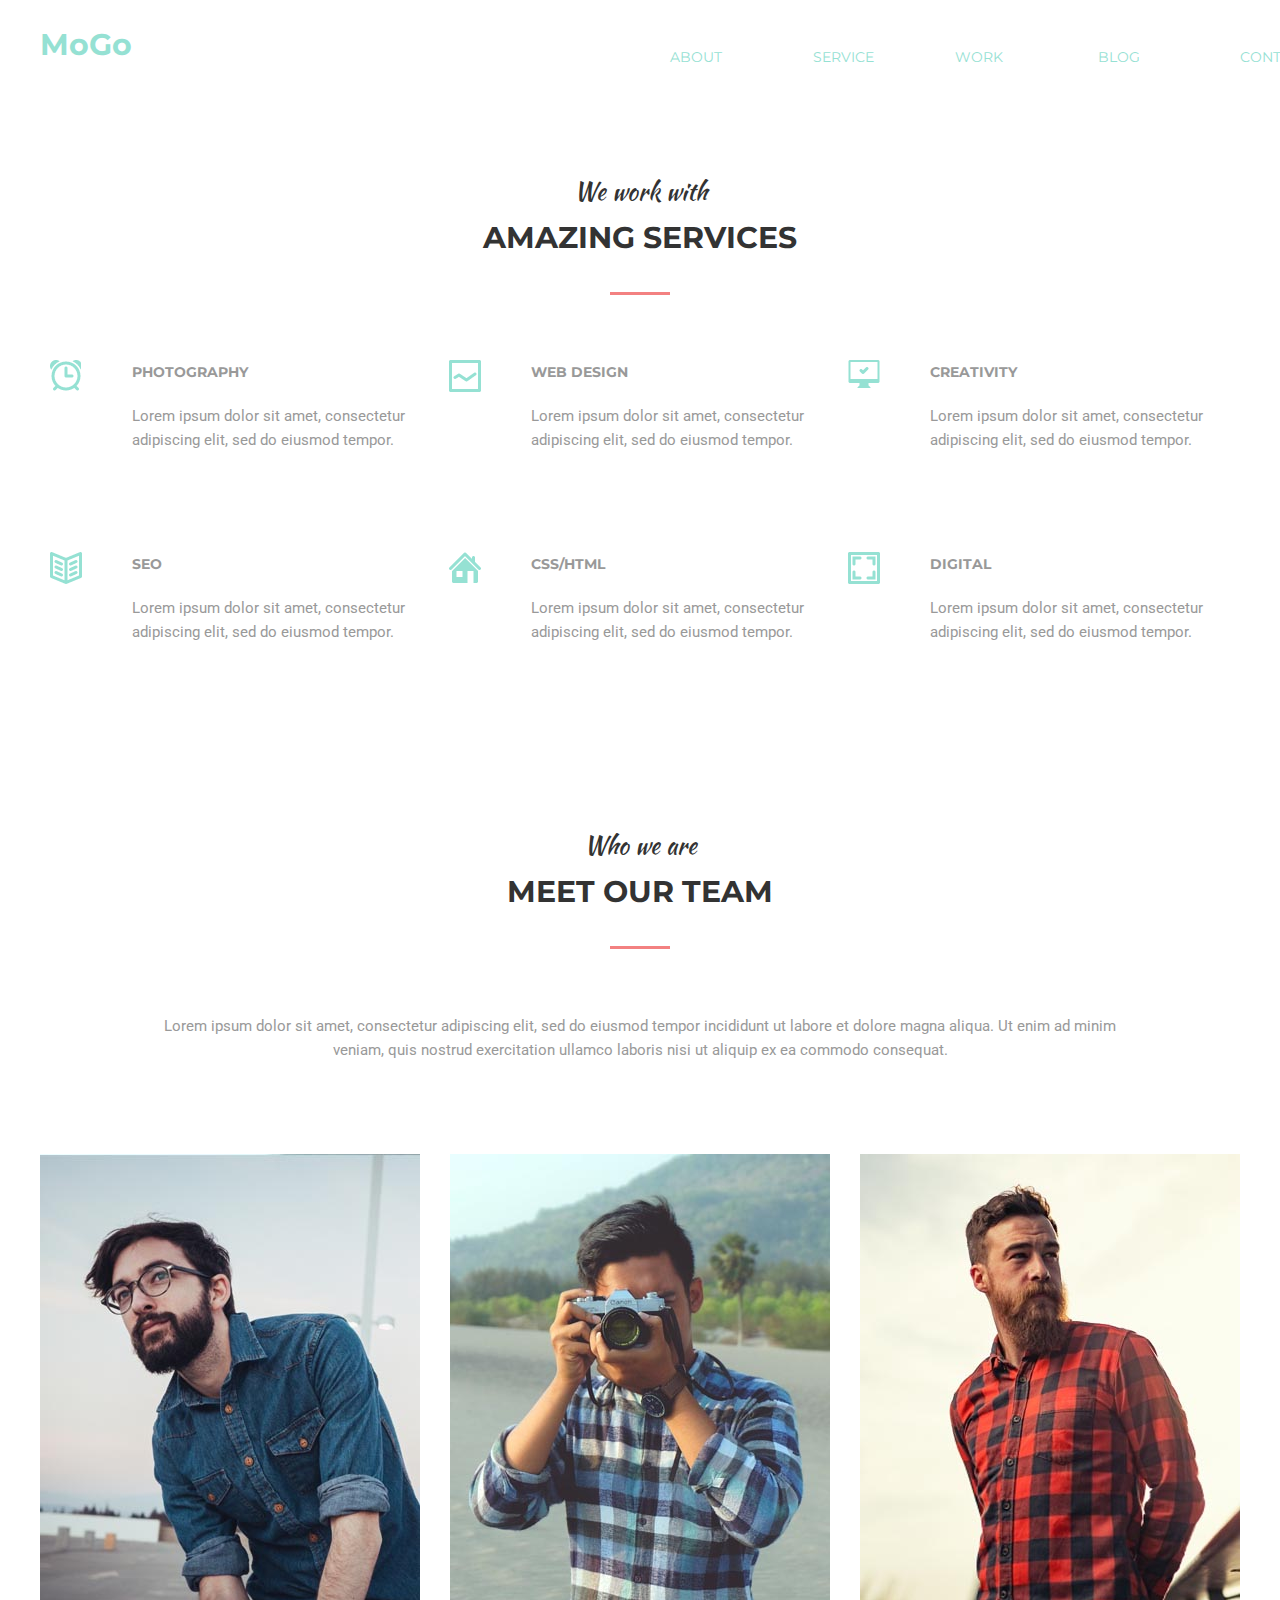
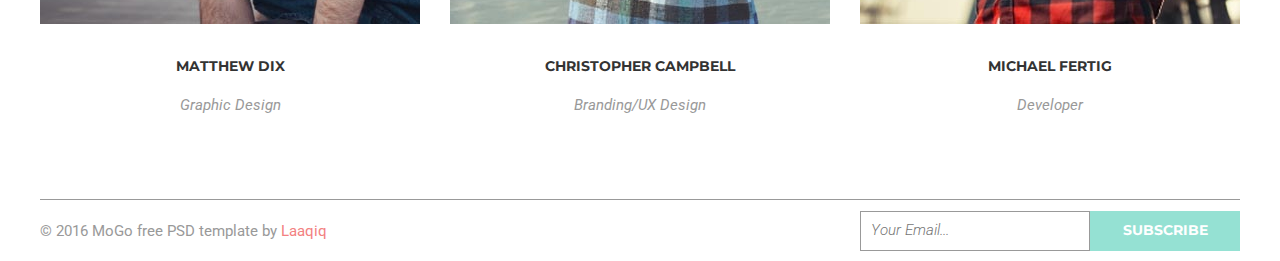
==== html-css/module-06/index.html @ 9859b105 "Merge pull request #5 from avsolodovnyk/module-06" ====
<!DOCTYPE html>
<html lang="en">
  <head>
    <meta charset="UTF-8" />
    <meta name="viewport" content="width=device-width, initial-scale=1.0" />
    <meta http-equiv="X-UA-Compatible" content="ie=edge" />
    <link rel="stylesheet" href="./css/normalize.css" />
    <link rel="stylesheet" href="./css/styles.css" />
    <link
      href="https://fonts.googleapis.com/css?family=Kaushan+Script|Montserrat:400,700|Roboto:400i,400"
      rel="stylesheet"
    />
    <title>Home work 6</title>
  </head>
  <body>
    <header class="header container">
      <h1><a href="#" class="logo-link">MoGo</a></h1>

      <nav>
        <ul class="nav-menu">
          <li class="nav-menu__item"><a class="nav-menu__link" href="#">about</a></li>
          <li class="nav-menu__item">
            <a class="nav-menu__link" href="#">service</a>
          </li>
          <li class="nav-menu__item"><a class="nav-menu__link" href="#">work</a></li>
          <li class="nav-menu__item"><a class="nav-menu__link" href="#">blog</a></li>
          <li class="nav-menu__item">
            <a class="nav-menu__link" href="#">contact</a>
          </li>
        </ul>
      </nav>
    </header>
    <main>
      <section class="section">
        <div class="container">
        <header class="section-header">
          <h2>
          <p class="section-header__tagline1">we work with</p>
          <p class="section-header__tagline2">amazing services</p>
        </h2>
      </header>
      
          <ul class="service-list">
            <li class="service-list__item sprite icon_alarm">
              <div class="am-services-wrapper">
                <h3 class="am-servises-head">photography</h3>

                <p class="am-services-text">
                  Lorem ipsum dolor sit amet, consectetur adipiscing elit, sed
                  do eiusmod tempor.
                </p>
              </div>
            </li>
            <li class="service-list__item sprite icon_lg">
              <div class="am-services-wrapper">
                <h3 class="am-servises-head">web design</h3>
                <p class="am-services-text">
                  Lorem ipsum dolor sit amet, consectetur adipiscing elit, sed
                  do eiusmod tempor.
                </p>
              </div>
            </li>
            <li class="service-list__item sprite icon_creat">
              <div class="am-services-wrapper">
                <h3 class="am-servises-head">creativity</h3>
                <p class="am-services-text">
                  Lorem ipsum dolor sit amet, consectetur adipiscing elit, sed
                  do eiusmod tempor.
                </p>
              </div>
            </li>
            <li class="service-list__item sprite icon_seo">
              <div class="am-services-wrapper">
                <h3 class="am-servises-head">seo</h3>
                <p class="am-services-text">
                  Lorem ipsum dolor sit amet, consectetur adipiscing elit, sed
                  do eiusmod tempor.
                </p>
              </div>
            </li>
            <li class="service-list__item sprite icon_css">
              <div class="am-services-wrapper">
                <h3 class="am-servises-head">css/html</h3>
                <p class="am-services-text">
                  Lorem ipsum dolor sit amet, consectetur adipiscing elit, sed
                  do eiusmod tempor.
                </p>
              </div>
            </li>
            <li class="service-list__item sprite icon_digital">
              <div class="am-services-wrapper">
                <h3 class="am-servises-head">digital</h3>
                <p class="am-services-text">
                  Lorem ipsum dolor sit amet, consectetur adipiscing elit, sed
                  do eiusmod tempor.
                </p>
              </div>
            </li>
          </ul>
        </div>
    
      </section>
      <section class="section">
        <div class="container">
            <header class="section-header">
              <h2>
              <p class="section-header__tagline1">who we are</p>
              <p class="section-header__tagline2">meet our team</p>
            </h2>
          </header>
        <p class="text">
          Lorem ipsum dolor sit amet, consectetur adipiscing elit, sed do
          eiusmod tempor incididunt ut labore et dolore magna aliqua. Ut enim ad
          minim veniam, quis nostrud exercitation ullamco laboris nisi ut
          aliquip ex ea commodo consequat.
        </p>
        <ul class="card-table">
          <li class="card-table__item">
            <figure>
              <div class="card-table__img-wrapper">
                <img
                  src="./img/1.jpg"
                  width="380"
                  height="470"
                  alt="emloye"
                  class="card-table__photo"
                />
                <div class="card-table__overlay">
                  <ul class="sm-table">
                    <li class="sm-table__item">
                      <a
                        href="#
                    "
                        class="sm-table__link sprite-facebook"
                      ></a>
                    </li>
                    <li class="sm-table__item">
                      <a href="#" class="sm-table__link sprite-twitter"></a>
                    </li>
                    <li class="sm-table__item">
                      <a
                        href="#"
                        class="sm-table__link sprite-pinterest"
                      ></a>
                    </li>
                    <li class="sm-table__item">
                      <a
                        href="#"
                        class="sm-table__link sprite-instagram"
                      ></a>
                    </li>
                  </ul>
                </div>
              </div>
              <figcaption>
                <h3 class="card-table__name">Matthew Dix</h3>
                <p class="card-table__job">Graphic Design</p>
              </figcaption>
            </figure>
          </li>
          <li class="card-table__item">
            <figure>
              <div class="card-table__img-wrapper">
                <img
                  src="./img/2.jpg"
                  width="380"
                  height="470"
                  alt="emloye"
                  class="card-table__photo"
                />
                <div class="card-table__overlay">
                  <ul class="sm-table">
                    <li class="sm-table__item">
                      <a
                        href="#
                        "
                        class="sm-table__link sprite-facebook"
                      ></a>
                    </li>
                    <li class="sm-table__item">
                      <a href="#" class="sm-table__link sprite-twitter"></a>
                    </li>
                    <li class="sm-table__item">
                      <a
                        href="#"
                        class="sm-table__link sprite-pinterest"
                      ></a>
                    </li>
                    <li class="sm-table__item">
                      <a
                        href="#"
                        class="sm-table__link sprite-instagram"
                      ></a>
                    </li>
                  </ul>
                </div>
              </div>
              <figcaption>
                <h3 class="card-table__name">Christopher Campbell</h3>
                <p class="card-table__job">Branding/UX design</p>
              </figcaption>
            </figure>
          </li>
          <li class="card-table__item">
            <figure>
              <div class="card-table__img-wrapper">
                <img
                  src="./img/3.jpg"
                  width="380"
                  height="470"
                  alt="emloye"
                  class="card-table__photo"
                />
                <div class="card-table__overlay">
                  <ul class="sm-table">
                    <li class="sm-table__item">
                      <a
                        href="#
                        "
                        class="sm-table__link sprite-facebook"
                      ></a>
                    </li>
                    <li class="sm-table__item">
                      <a href="#" class="sm-table__link sprite-twitter"></a>
                    </li>
                    <li class="sm-table__item">
                      <a
                        href="#"
                        class="sm-table__link sprite-pinterest"
                      ></a>
                    </li>
                    <li class="sm-table__item">
                      <a
                        href="#"
                        class="sm-table__link sprite-instagram"
                      ></a>
                    </li>
                  </ul>
                </div>
              </div>
              <figcaption>
                <h3 class="card-table__name">Michael Fertig</h3>
                <p class="card-table__job">Developer</p>
              </figcaption>
            </figure>
          </li>
        </ul>
      </section>
    </main>
    <footer class="footer">
      <div class="footer-nav container">
        <p class="">
            &copy 2016 MoGo free PSD template by
          <a class="footer-link" href="#">Laaqiq</a>
        </p>
        <div class="subscribe">
          <input
            type="email"
            class="form-email"
            placeholder="Your Email..."
          /><button class="sub-but" type="submit">subscribe</button>
        </div>
      </div>

    </footer>
  </body>
</html>
---- html-css/module-06/css/styles.css ----
:root {
  --main-font: "Montserrat", sans-serif;
  --main-font2: "Kaushan Script", cursive;
  --main-text-font: "Roboto", sans-serif;
  --main-color1: #95e1d3;
  --main-color2: #f38181;
  --main-text-col: #333333;
  --main-text-col2: #999999;
}
* {
  margin: 0;
  padding: 0;
  box-sizing: border-box;
}
*::before,
*::after {
  box-sizing: inherit;
}
body {
  font-family: var(--main-text-font);
  font-weight: 400;
  font-size: 15px;
  color: var(--main-text-col2);
  line-height: 24px;
}
img {
  display: block;
  max-width: 100%;
  height: auto;
}
.clearfix::after {
  content: "";
  display: table;
  clear: both;
}
.container {
  width: 1200px;
  margin: 0 auto;
}
.header {
  display: flex;
  justify-content: space-between;
  align-items: center;
  min-height: 90px;
}
.logo-link {
  text-decoration: none;
  margin: 0;
  padding: 0;
  font-family: var(--main-font);
  font-weight: 700;
  color: var(--main-color1);
}
.nav-menu {
  display: flex;
  justify-content: space-between;
  min-width: 570px;
  flex-wrap: wrap;
}
.nav-menu__item {
  list-style: none;
  display: block;
}
.nav-menu__link {
  position: absolute;
  text-transform: uppercase;
  text-decoration: none;
  font-family: var(--main-font);
  font-weight: 400;
  font-size: 14px;
  color: var(--main-color1);
  transition: color 0.2s linear;
}
.nav-menu__link::after {
  position: relative;
  content: "";
  display: block;
  margin-top: 12px;
  border-bottom: 3px solid var(--main-color2);
  width: 100%;
  transform: scaleX(0);
  transition: transform 0.2s linear;
}
.nav-menu__link:hover {
  color: var(--main-color2);
}
.nav-menu__link:hover::after {
  color: var(--main-color2);
  transform: scaleX(1);
}
.section {
  padding-top: 90px;
}
.section-header {
  margin-bottom: 110px;
}
.section-header__tagline1 {
  display: block;
  text-transform: lowercase;
  font-family: var(--main-font2);
  font-weight: 400;
  font-size: 24px;
  color: var(--main-text-col);
  text-align: center;
  margin-bottom: 22px;
}
.section-header__tagline1:first-letter {
  text-transform: uppercase;
  font-family: var(--main-font2);
  font-weight: 400;
  font-size: 24px;
  color: var(--main-text-col);
}
.section-header__tagline2 {
  display: block;
  text-transform: uppercase;
  font-family: var(--main-font);
  font-weight: 700;
  font-size: 30px;
  color: var(--main-text-col);
  position: relative;
  text-align: center;
}
.section-header__tagline2::after {
  content: "";
  display: block;
  position: absolute;
  border-bottom: 3px solid var(--main-color2);
  width: 60px;
  left: 50%;
  top: 66px;
  /* поизиционирование декоративниго 
  псевдоэлемента внутри родителя абсолютом?
  чем лучще?  */
  transform: translateX(-50%);
}
.service-list {
  padding: 0 10px;
  display: flex;
  flex-wrap: wrap;
  justify-content: space-between;
}
.service-list__item {
  list-style: none;
  margin-bottom: 100px;
  display: flex;
  flex-basis: 382px;
  justify-content: space-between;
}
.am-services-content-table-item:nth-child(-n + 3) {
  margin-top: 0;
}
.am-services-wrapper {
  width: 300px;
}
.am-servises-head {
  margin: 0;
  padding: 0;
  text-transform: uppercase;
  font-family: var(--main-font);
  font-size: 14px;
}
.sprite::before {
  background-image: url("../img/spritesheet.png");
  background-repeat: no-repeat;
  display: block;
}
.icon_alarm::before {
  content: "";
  width: 31px;
  height: 31px;
  background-position: -5px -5px;
}
.icon_lg::before {
  content: "";
  width: 32px;
  height: 32px;
  background-position: -89px -47px;
}
.icon_creat::before {
  content: "";
  width: 32px;
  height: 32px;
  background-position: -5px -47px;
}
.icon_seo::before {
  content: "";
  width: 32px;
  height: 32px;
  background-position: -47px -5px;
}
.icon_css::before {
  content: "";
  width: 32px;
  height: 32px;
  background-position: -47px -47px;
}
.icon_digital::before {
  content: "";
  width: 32px;
  height: 32px;
  background-position: -89px -5px;
}
.am-services-text {
  margin-top: 20px;
}
.text {
  max-width: 80%;
  margin: 0 auto 92px;
  text-align: center;
}
.card-table {
  display: flex;
  justify-content: space-between;
}
.card-table__item {
  list-style: none;
  max-width: 380px;
}
.card-table__photo {
  width: 100%;
}
.card-table__img-wrapper {
  position: relative;
  transition: all .2s linear;
  margin-bottom: 30px;
}
.card-table__img-wrapper:hover{
  transform: translate(-10px, -10px);
}
.card-table__img-wrapper:hover .card-table__overlay{
  transform: translate(-10px, -10px);
  box-shadow: 10px 10px 0px 0px rgba(149, 225, 211, 1);
  background-image: linear-gradient(
    90deg,
    rgba(252, 227, 138, 0.9) 0%,
    rgba(243, 129, 129, 0.9) 100%
  );
  visibility: visible;
}
.card-table__overlay {
  visibility: hidden;
  position: absolute;
  top: 0;
  left: 0;
  width: 100%;
  height: 100%;
  display: flex;
  align-items: center;
  justify-content: center;
}
.sm-table {
  display: flex;
}
.sm-table__item {
  list-style: none;
}
.sm-table__link {
  display: block;
  width: 55px;
  height: 55px;
  background-color: #fce38a;
  background-repeat: no-repeat;
  background-image: url("../img/spritesheet.png");
  margin-right: 4px;
  transition: background-color .2s linear;
}
.sm-table__link:hover {
  background-color: var(--main-color1);
}
.sprite-facebook {
  width: 55px;
  height: 55px;
  background-position: -76px -166px;
  display: block;
}
.sprite-twitter {
  width: 55px;
  height: 55px;
  background-position: 9px -95px;
}
.sprite-pinterest {
  width: 55px;
  height: 55px;
  background-position: -80px -99px;
}
.sprite-instagram {
  width: 55px;
  height: 55px;
  background-position: 10px -166px;
}

.card-table__name {
  text-align: center;
  text-transform: uppercase;
  font-size: 14px;
  font-family: var(--main-font);
  color: var(--main-text-col);
  margin-bottom: 15px;
}

.card-table__job {
  text-align: center;
  text-transform: capitalize;
  font-family: var(--main-text-font);
  font-weight: 400;
  font-style: italic;
}

.footer {
  padding-top: 82px;
}
.footer-nav {
  min-height: 62px;
  border-top: 1px solid var(--main-text-col2);
  display: flex;
  justify-content: space-between;
  align-items: center;
}
.footer-text {
  color: var(--main-font);
  font-size: 14px;
  font-weight: 400;
  font-style: normal;
}
.footer-link {
  color: #f38181;
  text-decoration: none;
}
.subscribe {
  width: 380px;
  height: 40px;
  display: flex;
  justify-content: space-between;
}
.form-email {
  font-weight: 300;
  font-style: italic;
  border: 1px solid var(--main-text-col2);
  padding-left: 10px;
  flex-grow: 1;
}
.sub-but {
  width: 150px;
  text-transform: uppercase;
  border: 1px solid var(--main-color1);
  background-color: var(--main-color1);
  color: white;
  font-family: var(--main-font);
  font-weight: 700;
  font-size: 14px;
  cursor: pointer;
  transition: background-color .2s linear, border-color .2s linear;
}
.sub-but:hover{
  background-color: var(--main-color2 );
  border-color:var(--main-color2 );
}
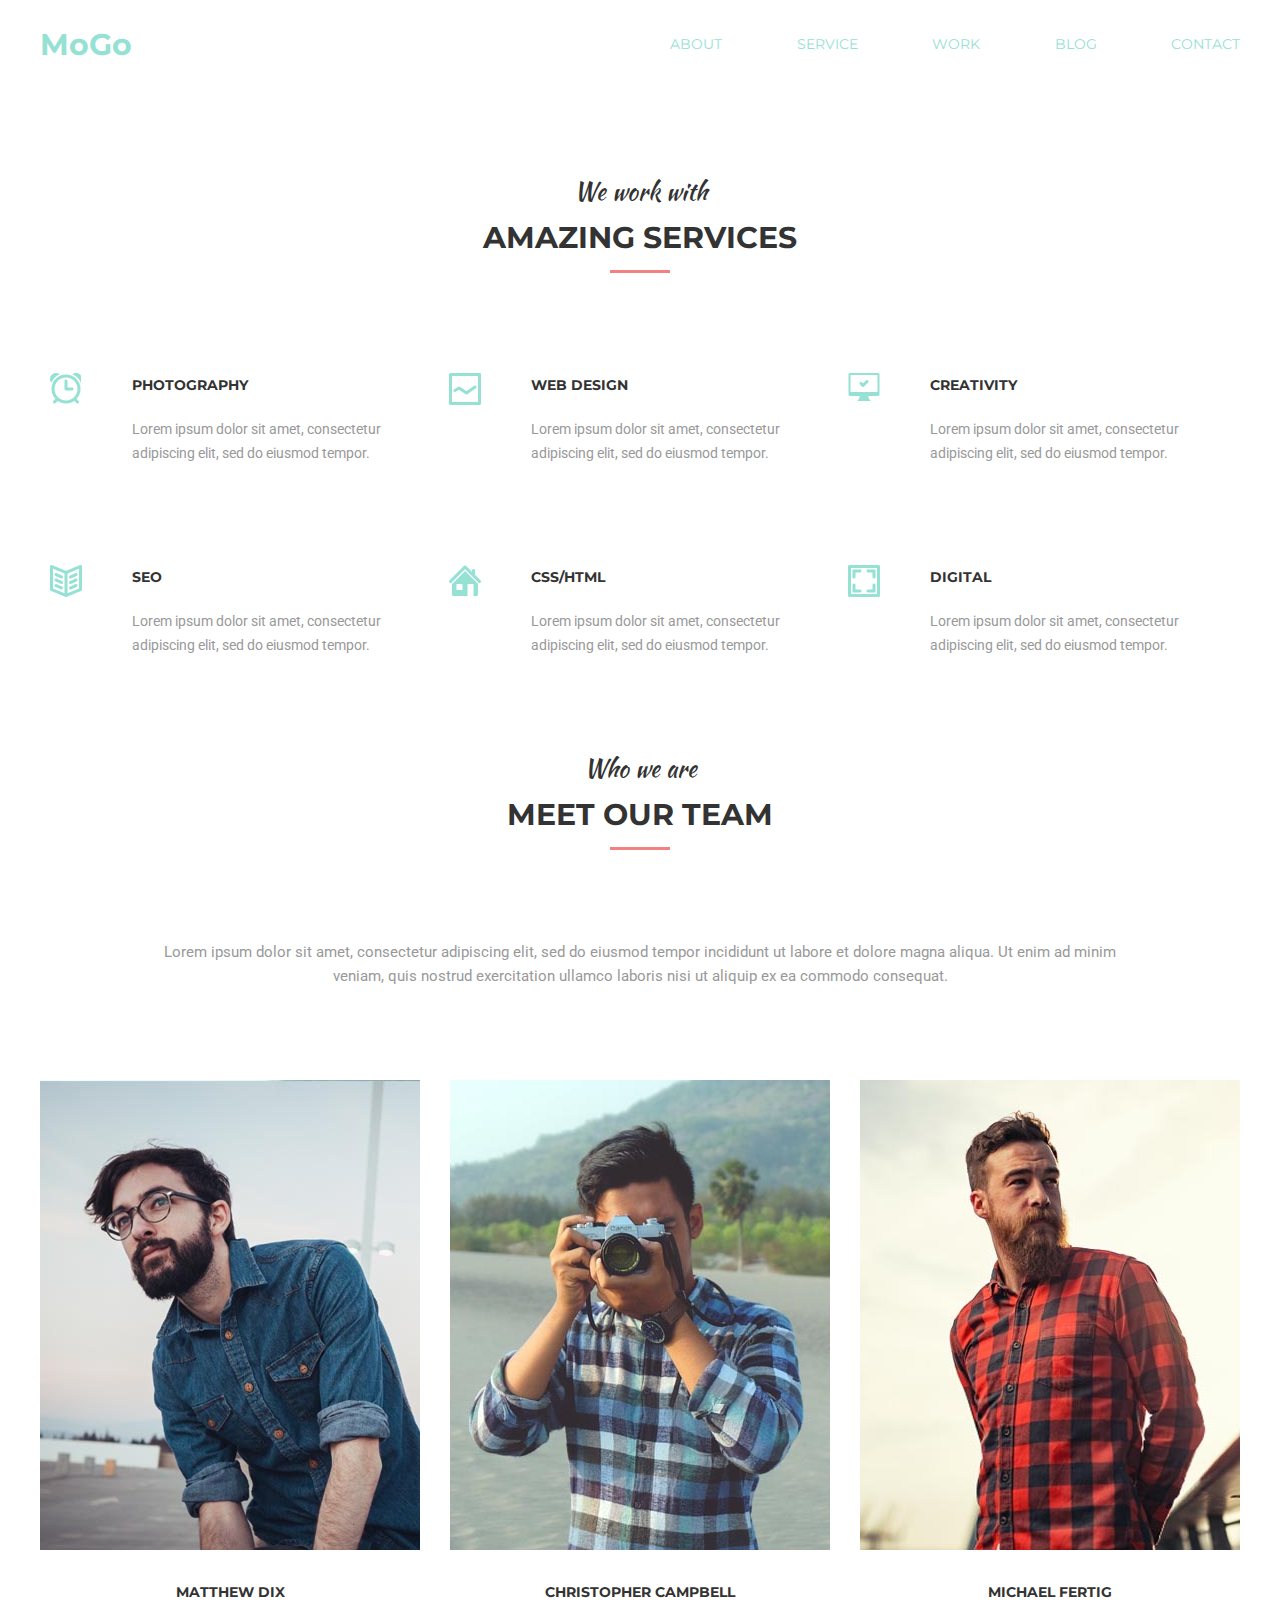
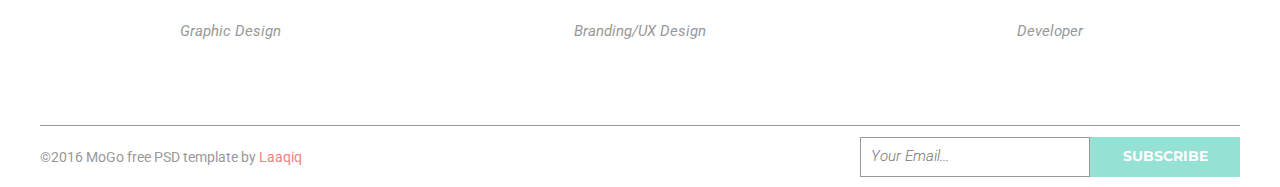
==== commit 866b8278: "Проозведены все изменнения согласно требованиям наставника" ====
--- a/html-css/module-06/index.html
+++ b/html-css/module-06/index.html
@@ -14,16 +14,22 @@
   </head>
   <body>
     <header class="header container">
-      <h1><a href="#" class="logo-link">MoGo</a></h1>
+      <h1 class="main-link"><a href="#" class="logo-link">MoGo</a></h1>
 
       <nav>
         <ul class="nav-menu">
-          <li class="nav-menu__item"><a class="nav-menu__link" href="#">about</a></li>
+          <li class="nav-menu__item">
+            <a class="nav-menu__link" href="#">about</a>
+          </li>
           <li class="nav-menu__item">
             <a class="nav-menu__link" href="#">service</a>
           </li>
-          <li class="nav-menu__item"><a class="nav-menu__link" href="#">work</a></li>
-          <li class="nav-menu__item"><a class="nav-menu__link" href="#">blog</a></li>
+          <li class="nav-menu__item">
+            <a class="nav-menu__link" href="#">work</a>
+          </li>
+          <li class="nav-menu__item">
+            <a class="nav-menu__link" href="#">blog</a>
+          </li>
           <li class="nav-menu__item">
             <a class="nav-menu__link" href="#">contact</a>
           </li>
@@ -31,15 +37,15 @@
       </nav>
     </header>
     <main>
-      <section class="section">
+      <section class="section-work">
         <div class="container">
-        <header class="section-header">
-          <h2>
-          <p class="section-header__tagline1">we work with</p>
-          <p class="section-header__tagline2">amazing services</p>
-        </h2>
-      </header>
-      
+          <header class="section-header">
+            <h2 class="section-header__headline">
+              <span class="section-header__tagline1">we work with</span>
+              <span class="section-header__tagline2">amazing services</span>
+            </h2>
+          </header>
+
           <ul class="service-list">
             <li class="service-list__item sprite icon_alarm">
               <div class="am-services-wrapper">
@@ -98,159 +104,140 @@
             </li>
           </ul>
         </div>
-    
       </section>
-      <section class="section">
+      <section class="section-team">
         <div class="container">
-            <header class="section-header">
-              <h2>
-              <p class="section-header__tagline1">who we are</p>
-              <p class="section-header__tagline2">meet our team</p>
-            </h2>
+          <header class="section-header">
+            <h2 class="section-header__headline"><span class="section-header__tagline1">who we are</span>
+            <span class="section-header__tagline2">meet our team</span>
+          </h2>
+            <p class="section-header__text">
+              Lorem ipsum dolor sit amet, consectetur adipiscing elit, sed do
+              eiusmod tempor incididunt ut labore et dolore magna aliqua. Ut
+              enim ad minim veniam, quis nostrud exercitation ullamco laboris
+              nisi ut aliquip ex ea commodo consequat.
+            </p>
           </header>
-        <p class="text">
-          Lorem ipsum dolor sit amet, consectetur adipiscing elit, sed do
-          eiusmod tempor incididunt ut labore et dolore magna aliqua. Ut enim ad
-          minim veniam, quis nostrud exercitation ullamco laboris nisi ut
-          aliquip ex ea commodo consequat.
-        </p>
-        <ul class="card-table">
-          <li class="card-table__item">
-            <figure>
-              <div class="card-table__img-wrapper">
-                <img
-                  src="./img/1.jpg"
-                  width="380"
-                  height="470"
-                  alt="emloye"
-                  class="card-table__photo"
-                />
-                <div class="card-table__overlay">
-                  <ul class="sm-table">
-                    <li class="sm-table__item">
-                      <a
-                        href="#
+          <ul class="card-table">
+            <li class="card-table__item">
+              <figure>
+                <div class="card-table__img-wrapper">
+                  <img
+                    src="./img/1.jpg"
+                    width="380"
+                    height="470"
+                    alt="emloye"
+                    class="card-table__photo"
+                  />
+                  <div class="card-table__overlay">
+                    <ul class="sm-table">
+                      <li class="sm-table__item">
+                        <a
+                          href="#
                     "
-                        class="sm-table__link sprite-facebook"
-                      ></a>
-                    </li>
-                    <li class="sm-table__item">
-                      <a href="#" class="sm-table__link sprite-twitter"></a>
-                    </li>
-                    <li class="sm-table__item">
-                      <a
-                        href="#"
-                        class="sm-table__link sprite-pinterest"
-                      ></a>
-                    </li>
-                    <li class="sm-table__item">
-                      <a
-                        href="#"
-                        class="sm-table__link sprite-instagram"
-                      ></a>
-                    </li>
-                  </ul>
+                          class="sm-table__link sprite-facebook"
+                        ></a>
+                      </li>
+                      <li class="sm-table__item">
+                        <a href="#" class="sm-table__link sprite-twitter"></a>
+                      </li>
+                      <li class="sm-table__item">
+                        <a href="#" class="sm-table__link sprite-pinterest"></a>
+                      </li>
+                      <li class="sm-table__item">
+                        <a href="#" class="sm-table__link sprite-instagram"></a>
+                      </li>
+                    </ul>
+                  </div>
                 </div>
-              </div>
-              <figcaption>
-                <h3 class="card-table__name">Matthew Dix</h3>
-                <p class="card-table__job">Graphic Design</p>
-              </figcaption>
-            </figure>
-          </li>
-          <li class="card-table__item">
-            <figure>
-              <div class="card-table__img-wrapper">
-                <img
-                  src="./img/2.jpg"
-                  width="380"
-                  height="470"
-                  alt="emloye"
-                  class="card-table__photo"
-                />
-                <div class="card-table__overlay">
-                  <ul class="sm-table">
-                    <li class="sm-table__item">
-                      <a
-                        href="#
+                <figcaption>
+                  <h3 class="card-table__name">Matthew Dix</h3>
+                  <p class="card-table__job">Graphic Design</p>
+                </figcaption>
+              </figure>
+            </li>
+            <li class="card-table__item">
+              <figure>
+                <div class="card-table__img-wrapper">
+                  <img
+                    src="./img/2.jpg"
+                    width="380"
+                    height="470"
+                    alt="emloye"
+                    class="card-table__photo"
+                  />
+                  <div class="card-table__overlay">
+                    <ul class="sm-table">
+                      <li class="sm-table__item">
+                        <a
+                          href="#
                         "
-                        class="sm-table__link sprite-facebook"
-                      ></a>
-                    </li>
-                    <li class="sm-table__item">
-                      <a href="#" class="sm-table__link sprite-twitter"></a>
-                    </li>
-                    <li class="sm-table__item">
-                      <a
-                        href="#"
-                        class="sm-table__link sprite-pinterest"
-                      ></a>
-                    </li>
-                    <li class="sm-table__item">
-                      <a
-                        href="#"
-                        class="sm-table__link sprite-instagram"
-                      ></a>
-                    </li>
-                  </ul>
+                          class="sm-table__link sprite-facebook"
+                        ></a>
+                      </li>
+                      <li class="sm-table__item">
+                        <a href="#" class="sm-table__link sprite-twitter"></a>
+                      </li>
+                      <li class="sm-table__item">
+                        <a href="#" class="sm-table__link sprite-pinterest"></a>
+                      </li>
+                      <li class="sm-table__item">
+                        <a href="#" class="sm-table__link sprite-instagram"></a>
+                      </li>
+                    </ul>
+                  </div>
                 </div>
-              </div>
-              <figcaption>
-                <h3 class="card-table__name">Christopher Campbell</h3>
-                <p class="card-table__job">Branding/UX design</p>
-              </figcaption>
-            </figure>
-          </li>
-          <li class="card-table__item">
-            <figure>
-              <div class="card-table__img-wrapper">
-                <img
-                  src="./img/3.jpg"
-                  width="380"
-                  height="470"
-                  alt="emloye"
-                  class="card-table__photo"
-                />
-                <div class="card-table__overlay">
-                  <ul class="sm-table">
-                    <li class="sm-table__item">
-                      <a
-                        href="#
+                <figcaption>
+                  <h3 class="card-table__name">Christopher Campbell</h3>
+                  <p class="card-table__job">Branding/UX design</p>
+                </figcaption>
+              </figure>
+            </li>
+            <li class="card-table__item">
+              <figure>
+                <div class="card-table__img-wrapper">
+                  <img
+                    src="./img/3.jpg"
+                    width="380"
+                    height="470"
+                    alt="emloye"
+                    class="card-table__photo"
+                  />
+                  <div class="card-table__overlay">
+                    <ul class="sm-table">
+                      <li class="sm-table__item">
+                        <a
+                          href="#
                         "
-                        class="sm-table__link sprite-facebook"
-                      ></a>
-                    </li>
-                    <li class="sm-table__item">
-                      <a href="#" class="sm-table__link sprite-twitter"></a>
-                    </li>
-                    <li class="sm-table__item">
-                      <a
-                        href="#"
-                        class="sm-table__link sprite-pinterest"
-                      ></a>
-                    </li>
-                    <li class="sm-table__item">
-                      <a
-                        href="#"
-                        class="sm-table__link sprite-instagram"
-                      ></a>
-                    </li>
-                  </ul>
+                          class="sm-table__link sprite-facebook"
+                        ></a>
+                      </li>
+                      <li class="sm-table__item">
+                        <a href="#" class="sm-table__link sprite-twitter"></a>
+                      </li>
+                      <li class="sm-table__item">
+                        <a href="#" class="sm-table__link sprite-pinterest"></a>
+                      </li>
+                      <li class="sm-table__item">
+                        <a href="#" class="sm-table__link sprite-instagram"></a>
+                      </li>
+                    </ul>
+                  </div>
                 </div>
-              </div>
-              <figcaption>
-                <h3 class="card-table__name">Michael Fertig</h3>
-                <p class="card-table__job">Developer</p>
-              </figcaption>
-            </figure>
-          </li>
-        </ul>
+                <figcaption>
+                  <h3 class="card-table__name">Michael Fertig</h3>
+                  <p class="card-table__job">Developer</p>
+                </figcaption>
+              </figure>
+            </li>
+          </ul>
+        </div>
       </section>
     </main>
-    <footer class="footer">
+    <footer>
       <div class="footer-nav container">
-        <p class="">
-            &copy 2016 MoGo free PSD template by
+        <p class="footer-text">
+          &copy2016 MoGo free PSD template by
           <a class="footer-link" href="#">Laaqiq</a>
         </p>
         <div class="subscribe">
@@ -261,7 +248,6 @@
           /><button class="sub-but" type="submit">subscribe</button>
         </div>
       </div>
-
     </footer>
   </body>
 </html>
--- a/html-css/module-06/css/styles.css
+++ b/html-css/module-06/css/styles.css
@@ -43,10 +43,12 @@
   align-items: center;
   min-height: 90px;
 }
+.main-link{
+  margin: 0;
+}
 .logo-link {
+  display: block;
   text-decoration: none;
-  margin: 0;
-  padding: 0;
   font-family: var(--main-font);
   font-weight: 700;
   color: var(--main-color1);
@@ -59,10 +61,9 @@
 }
 .nav-menu__item {
   list-style: none;
-  display: block;
 }
 .nav-menu__link {
-  position: absolute;
+  display: block;
   text-transform: uppercase;
   text-decoration: none;
   font-family: var(--main-font);
@@ -72,10 +73,8 @@
   transition: color 0.2s linear;
 }
 .nav-menu__link::after {
-  position: relative;
-  content: "";
-  display: block;
-  margin-top: 12px;
+  content: "";
+  display: block;
   border-bottom: 3px solid var(--main-color2);
   width: 100%;
   transform: scaleX(0);
@@ -88,11 +87,19 @@
   color: var(--main-color2);
   transform: scaleX(1);
 }
-.section {
+.section-work {
   padding-top: 90px;
+  padding-bottom: 45px;
+}
+.section-team{
+  padding-top: 45px;
+  padding-bottom: 82px;
 }
 .section-header {
-  margin-bottom: 110px;
+  margin-bottom: 90px;
+}
+.section-header__headline{
+  margin: 0;
 }
 .section-header__tagline1 {
   display: block;
@@ -118,24 +125,19 @@
   font-weight: 700;
   font-size: 30px;
   color: var(--main-text-col);
-  position: relative;
   text-align: center;
 }
 .section-header__tagline2::after {
   content: "";
-  display: block;
-  position: absolute;
+  margin:0 auto;
+  display: block;
   border-bottom: 3px solid var(--main-color2);
   width: 60px;
-  left: 50%;
-  top: 66px;
-  /* поизиционирование декоративниго 
-  псевдоэлемента внутри родителя абсолютом?
-  чем лучще?  */
-  transform: translateX(-50%);
-}
+  margin-top: 20px;
+}
+
 .service-list {
-  padding: 0 10px;
+  padding: 10px;
   display: flex;
   flex-wrap: wrap;
   justify-content: space-between;
@@ -147,8 +149,8 @@
   flex-basis: 382px;
   justify-content: space-between;
 }
-.am-services-content-table-item:nth-child(-n + 3) {
-  margin-top: 0;
+.service-list__item:nth-child(n + 3) {
+  margin-bottom: 0;
 }
 .am-services-wrapper {
   width: 300px;
@@ -159,6 +161,9 @@
   text-transform: uppercase;
   font-family: var(--main-font);
   font-size: 14px;
+  font-style: normal;
+  margin-bottom: 20px;
+  color:var(--main-text-col);
 }
 .sprite::before {
   background-image: url("../img/spritesheet.png");
@@ -202,9 +207,14 @@
   background-position: -89px -5px;
 }
 .am-services-text {
-  margin-top: 20px;
-}
-.text {
+  font-family: var(--main-text-font);
+  font-size: 14px;
+  font-style: normal;
+  color:var(--main-text-col2);
+}
+.section-header__text {
+  padding-top:90px;
+  /* или лучше маргин-топ */
   max-width: 80%;
   margin: 0 auto 92px;
   text-align: center;
@@ -254,6 +264,7 @@
 }
 .sm-table__item {
   list-style: none;
+  margin-right: 4px;
 }
 .sm-table__link {
   display: block;
@@ -262,34 +273,23 @@
   background-color: #fce38a;
   background-repeat: no-repeat;
   background-image: url("../img/spritesheet.png");
-  margin-right: 4px;
   transition: background-color .2s linear;
 }
 .sm-table__link:hover {
   background-color: var(--main-color1);
 }
 .sprite-facebook {
-  width: 55px;
-  height: 55px;
   background-position: -76px -166px;
-  display: block;
 }
 .sprite-twitter {
-  width: 55px;
-  height: 55px;
   background-position: 9px -95px;
 }
 .sprite-pinterest {
-  width: 55px;
-  height: 55px;
   background-position: -80px -99px;
 }
 .sprite-instagram {
-  width: 55px;
-  height: 55px;
   background-position: 10px -166px;
 }
-
 .card-table__name {
   text-align: center;
   text-transform: uppercase;
@@ -305,10 +305,6 @@
   font-family: var(--main-text-font);
   font-weight: 400;
   font-style: italic;
-}
-
-.footer {
-  padding-top: 82px;
 }
 .footer-nav {
   min-height: 62px;
@@ -324,6 +320,7 @@
   font-style: normal;
 }
 .footer-link {
+  display: inline-block;
   color: #f38181;
   text-decoration: none;
 }
